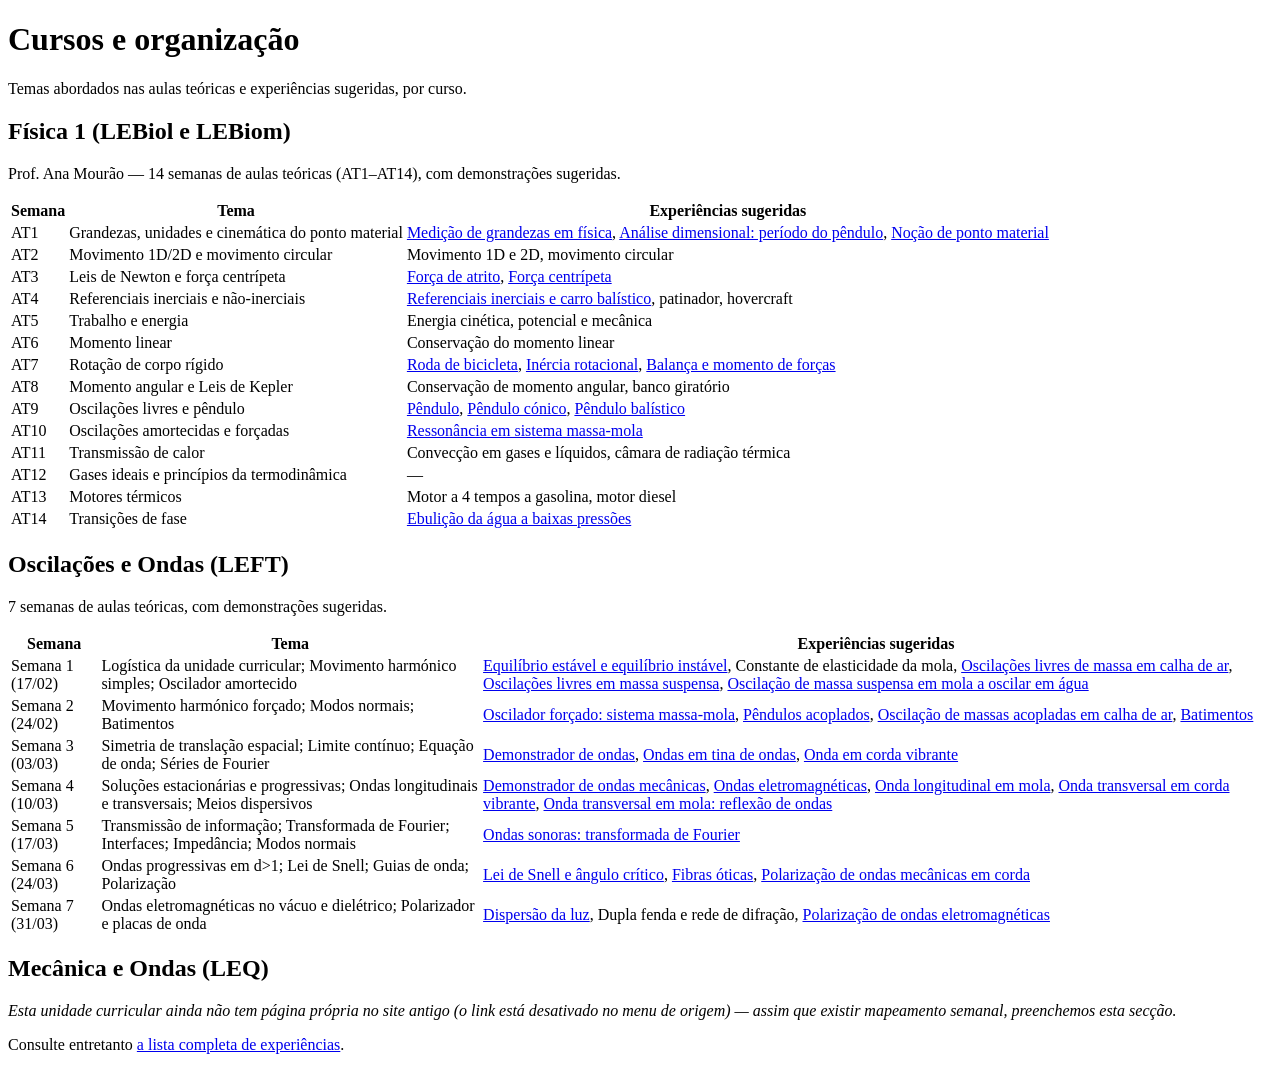
==== cursos.html @ 9d7affc8 "Adicionar ficheiros para replicar site fénix Inclui novo separador de organização" ====
<!DOCTYPE html>
<html lang="pt">
<head>
  <meta charset="UTF-8">
  <meta name="viewport" content="width=device-width, initial-scale=1.0">
  <title>Cursos e organização · LabDEMO</title>
  <link rel="stylesheet" href="css/style.css">
</head>
<body>

  <div id="site-header"></div>

  <main class="container">
    <h1>Cursos e organização</h1>
    <p>Temas abordados nas aulas teóricas e experiências sugeridas, por curso.</p>

    <section id="fisica1">
      <h2>Física 1 (LEBiol e LEBiom)</h2>
      <p>Prof. Ana Mourão — 14 semanas de aulas teóricas (AT1–AT14), com demonstrações sugeridas.</p>
      <table class="course-table">
        <thead>
          <tr><th>Semana</th><th>Tema</th><th>Experiências sugeridas</th></tr>
        </thead>
        <tbody>
          <tr><td>AT1</td><td>Grandezas, unidades e cinemática do ponto material</td><td><a href="experiencia.html?id=medicao-de-grandezas-em-fisica">Medição de grandezas em física</a>, <a href="experiencia.html?id=analise-dimensional-periodo-de-um-pendulo">Análise dimensional: período do pêndulo</a>, <a href="experiencia.html?id=nocao-de-ponto-material">Noção de ponto material</a></td></tr>
          <tr><td>AT2</td><td>Movimento 1D/2D e movimento circular</td><td>Movimento 1D e 2D, movimento circular</td></tr>
          <tr><td>AT3</td><td>Leis de Newton e força centrípeta</td><td><a href="experiencia.html?id=forca-de-atrito">Força de atrito</a>, <a href="experiencia.html?id=forca-centriipeta">Força centrípeta</a></td></tr>
          <tr><td>AT4</td><td>Referenciais inerciais e não-inerciais</td><td><a href="experiencia.html?id=carro-balistico">Referenciais inerciais e carro balístico</a>, patinador, hovercraft</td></tr>
          <tr><td>AT5</td><td>Trabalho e energia</td><td>Energia cinética, potencial e mecânica</td></tr>
          <tr><td>AT6</td><td>Momento linear</td><td>Conservação do momento linear</td></tr>
          <tr><td>AT7</td><td>Rotação de corpo rígido</td><td><a href="experiencia.html?id=rotacao-de-uma-roda-de-bicicleta-e-momento-angular">Roda de bicicleta</a>, <a href="experiencia.html?id=corpos-rigidos-em-rotacao-em-plano-inclinado">Inércia rotacional</a>, <a href="experiencia.html?id=balanca-e-momento-de-forcas">Balança e momento de forças</a></td></tr>
          <tr><td>AT8</td><td>Momento angular e Leis de Kepler</td><td>Conservação de momento angular, banco giratório</td></tr>
          <tr><td>AT9</td><td>Oscilações livres e pêndulo</td><td><a href="experiencia.html?id=pendulo">Pêndulo</a>, <a href="experiencia.html?id=pendulo-conico">Pêndulo cónico</a>, <a href="experiencia.html?id=pendulo-balistico">Pêndulo balístico</a></td></tr>
          <tr><td>AT10</td><td>Oscilações amortecidas e forçadas</td><td><a href="experiencia.html?id=ressonancia-em-sistema-massa-mola">Ressonância em sistema massa-mola</a></td></tr>
          <tr><td>AT11</td><td>Transmissão de calor</td><td>Convecção em gases e líquidos, câmara de radiação térmica</td></tr>
          <tr><td>AT12</td><td>Gases ideais e princípios da termodinâmica</td><td>—</td></tr>
          <tr><td>AT13</td><td>Motores térmicos</td><td>Motor a 4 tempos a gasolina, motor diesel</td></tr>
          <tr><td>AT14</td><td>Transições de fase</td><td><a href="experiencia.html?id=transicao-de-fase-agua-vapor-a-baixa-pressao">Ebulição da água a baixas pressões</a></td></tr>
        </tbody>
      </table>
    </section>

    <section id="oscilacoes-ondas">
      <h2>Oscilações e Ondas (LEFT)</h2>
      <p>7 semanas de aulas teóricas, com demonstrações sugeridas.</p>
      <table class="course-table">
        <thead>
          <tr><th>Semana</th><th>Tema</th><th>Experiências sugeridas</th></tr>
        </thead>
        <tbody>
          <tr><td>Semana 1 (17/02)</td><td>Logística da unidade curricular; Movimento harmónico simples; Oscilador amortecido</td><td><a href="experiencia.html?id=equilibrio-estavel-e-equilibrio-instavel">Equilíbrio estável e equilíbrio instável</a>, Constante de elasticidade da mola, <a href="experiencia.html?id=oscilacoes-livres-de-uma-massa-presa-a-molas-numa-calha">Oscilações livres de massa em calha de ar</a>, <a href="experiencia.html?id=oscilacoes-de-massa-suspensa-a-mola">Oscilações livres em massa suspensa</a>, <a href="experiencia.html?id=oscilacao-de-massa-suspensa-em-mola---amortecidas">Oscilação de massa suspensa em mola a oscilar em água</a></td></tr>
          <tr><td>Semana 2 (24/02)</td><td>Movimento harmónico forçado; Modos normais; Batimentos</td><td><a href="experiencia.html?id=ressonancia-em-sistema-massa-mola">Oscilador forçado: sistema massa-mola</a>, <a href="experiencia.html?id=oscilacoes-de-pendulos-acoplados">Pêndulos acoplados</a>, <a href="experiencia.html?id=oscilacoes-de-duas-massas-acopladas">Oscilação de massas acopladas em calha de ar</a>, <a href="experiencia.html?id=sobreposicao-de-ondas-sonoras-com-frequencias-proximas-batimentos">Batimentos</a></td></tr>
          <tr><td>Semana 3 (03/03)</td><td>Simetria de translação espacial; Limite contínuo; Equação de onda; Séries de Fourier</td><td><a href="experiencia.html?id=demonstrador-de-ondas-mecanicas-transversais">Demonstrador de ondas</a>, <a href="experiencia.html?id=ondas-em-tina-de-ondas-com-agua">Ondas em tina de ondas</a>, <a href="experiencia.html?id=ondas-transversais-em-corda-nocoes-fundamentais">Onda em corda vibrante</a></td></tr>
          <tr><td>Semana 4 (10/03)</td><td>Soluções estacionárias e progressivas; Ondas longitudinais e transversais; Meios dispersivos</td><td><a href="experiencia.html?id=demonstrador-de-ondas-mecanicas-transversais">Demonstrador de ondas mecânicas</a>, <a href="experiencia.html?id=lampadas-espetrais">Ondas eletromagnéticas</a>, <a href="experiencia.html?id=ondas-longitudunais-em-mola">Onda longitudinal em mola</a>, <a href="experiencia.html?id=ondas-transversais-em-corda-nocoes-fundamentais">Onda transversal em corda vibrante</a>, <a href="experiencia.html?id=mola-reflexao-de-onda-em-extremidade-livre-ou-fixa">Onda transversal em mola: reflexão de ondas</a></td></tr>
          <tr><td>Semana 5 (17/03)</td><td>Transmissão de informação; Transformada de Fourier; Interfaces; Impedância; Modos normais</td><td><a href="experiencia.html?id=ondas-sonoras-transformada-de-fourier-de-um-sinal-sonoro">Ondas sonoras: transformada de Fourier</a></td></tr>
          <tr><td>Semana 6 (24/03)</td><td>Ondas progressivas em d&gt;1; Lei de Snell; Guias de onda; Polarização</td><td><a href="experiencia.html?id=lei-de-snell-decartes-e-angulo-critico-na-fronteira-agua-ar">Lei de Snell e ângulo crítico</a>, <a href="experiencia.html?id=fibras-oticas">Fibras óticas</a>, <a href="experiencia.html?id=polarizacao-de-ondas-mecanicas">Polarização de ondas mecânicas em corda</a></td></tr>
          <tr><td>Semana 7 (31/03)</td><td>Ondas eletromagnéticas no vácuo e dielétrico; Polarizador e placas de onda</td><td><a href="experiencia.html?id=dispersao-de-luz">Dispersão da luz</a>, Dupla fenda e rede de difração, <a href="experiencia.html?id=polarizacao-de-ondas-eletromagneticas-e-filtros-polarizadores">Polarização de ondas eletromagnéticas</a></td></tr>
        </tbody>
      </table>
    </section>

    <section id="mecanica-ondas">
      <h2>Mecânica e Ondas (LEQ)</h2>
      <p><em>Esta unidade curricular ainda não tem página própria no site antigo (o link está desativado no menu de origem) — assim que existir mapeamento semanal, preenchemos esta secção.</em></p>
      <p>Consulte entretanto <a href="experiencias.html">a lista completa de experiências</a>.</p>
    </section>
  </main>

  <div id="site-footer"></div>

  <script src="js/nav.js"></script>
</body>
</html>
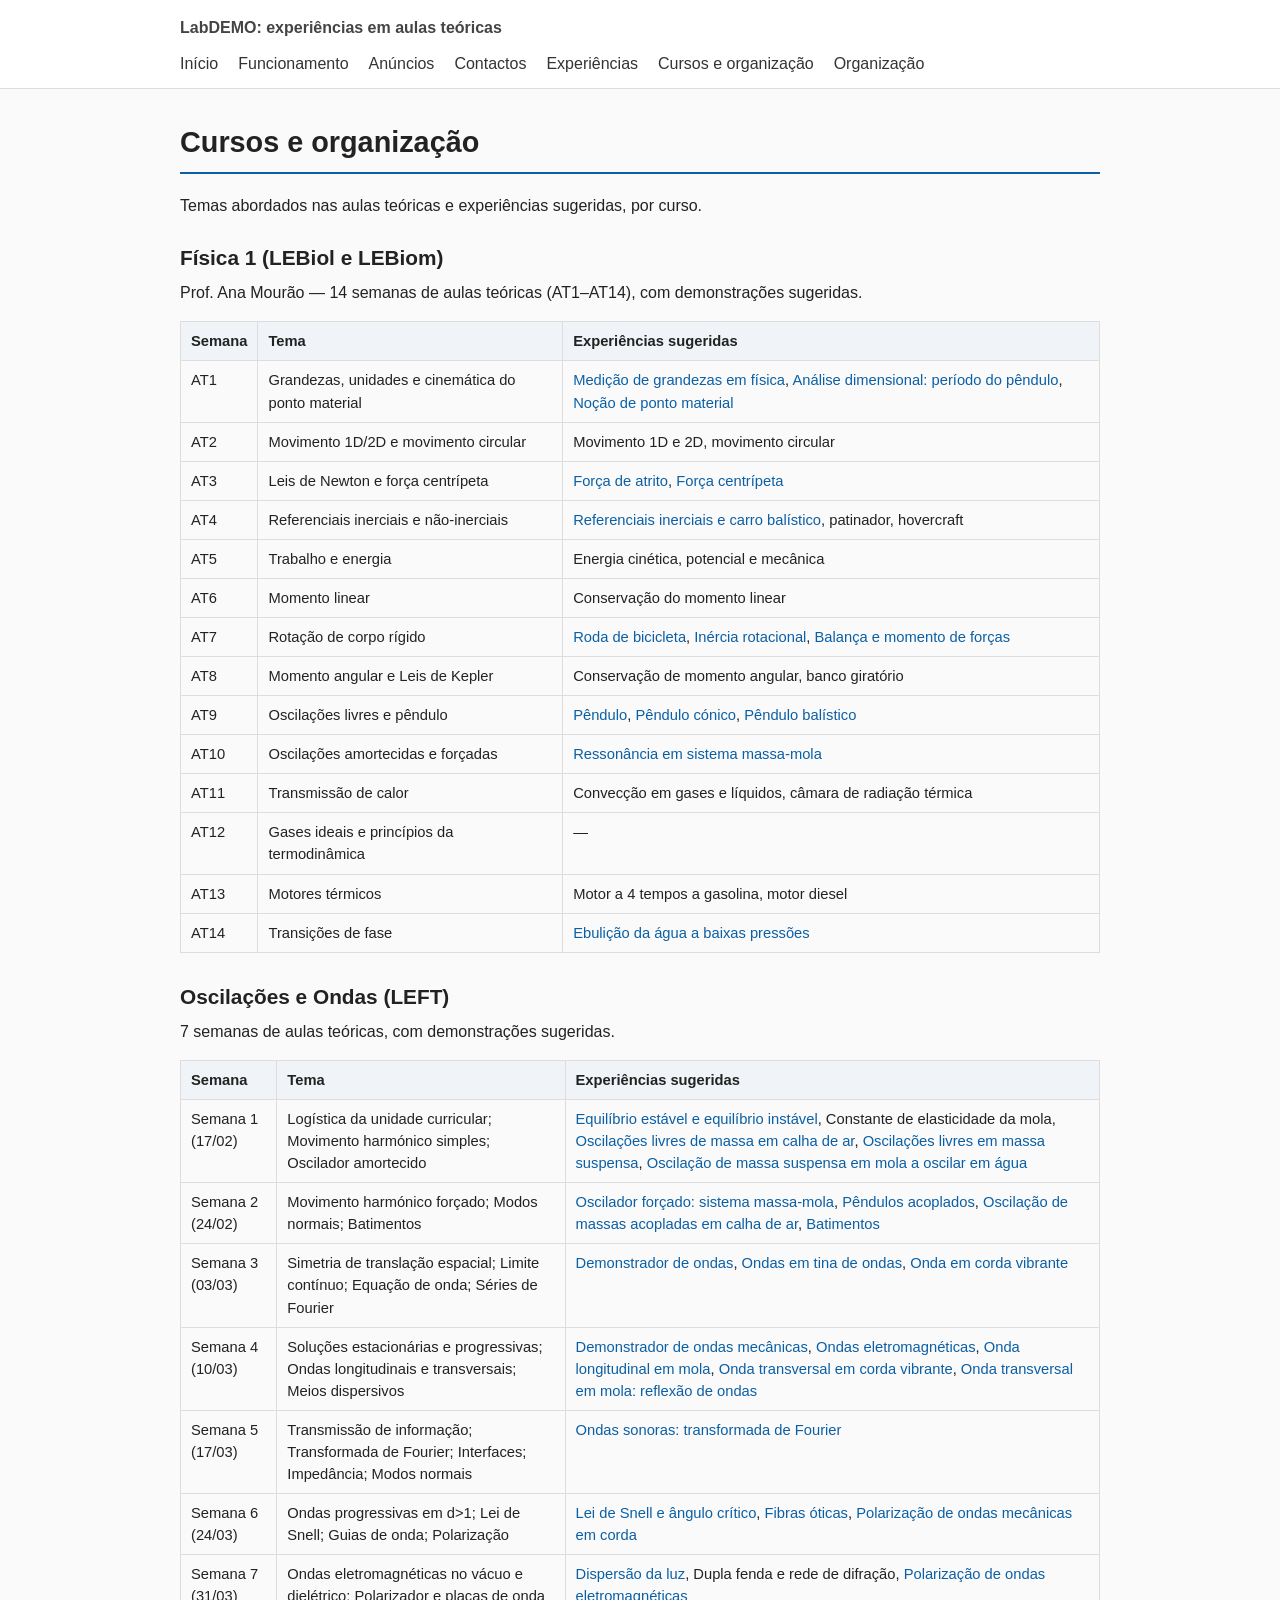
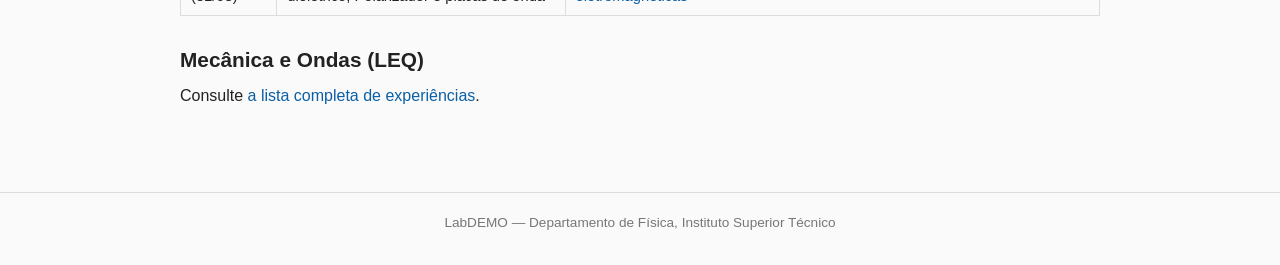
==== commit 320336dc: "Update 'Mecânica e Ondas' section content Removed placeholder text for 'Mecânica e Ondas' section." ====
--- a/cursos.html
+++ b/cursos.html
@@ -61,8 +61,7 @@
 
     <section id="mecanica-ondas">
       <h2>Mecânica e Ondas (LEQ)</h2>
-      <p><em>Esta unidade curricular ainda não tem página própria no site antigo (o link está desativado no menu de origem) — assim que existir mapeamento semanal, preenchemos esta secção.</em></p>
-      <p>Consulte entretanto <a href="experiencias.html">a lista completa de experiências</a>.</p>
+      <p>Consulte <a href="experiencias.html">a lista completa de experiências</a>.</p>
     </section>
   </main>
 
--- a/css/style.css
+++ b/css/style.css
@@ -0,0 +1,281 @@
+/* ---------- Reset & base ---------- */
+* {
+  box-sizing: border-box;
+  margin: 0;
+  padding: 0;
+}
+
+body {
+  font-family: -apple-system, "Segoe UI", Arial, sans-serif;
+  color: #222;
+  background: #fafafa;
+  line-height: 1.5;
+}
+
+a {
+  color: #0b5fa5;
+  text-decoration: none;
+}
+a:hover {
+  text-decoration: underline;
+}
+
+.container {
+  max-width: 960px;
+  margin: 0 auto;
+  padding: 32px 20px;
+}
+
+h1 {
+  font-size: 1.8rem;
+  margin-bottom: 20px;
+  border-bottom: 2px solid #0b5fa5;
+  padding-bottom: 8px;
+}
+
+h2 {
+  font-size: 1.3rem;
+  margin: 24px 0 8px;
+}
+
+p {
+  margin-bottom: 12px;
+}
+
+/* ---------- Header / Nav (built by js/nav.js) ---------- */
+.site-header {
+  background: #fff;
+  border-bottom: 1px solid #ddd;
+}
+
+.site-header .top-bar {
+  max-width: 960px;
+  margin: 0 auto;
+  padding: 16px 20px 0;
+  display: flex;
+  align-items: center;
+  gap: 12px;
+}
+
+.site-header .top-bar img {
+  height: 32px;
+}
+
+.site-header .top-bar span {
+  font-weight: 600;
+  color: #444;
+}
+
+.site-nav {
+  max-width: 960px;
+  margin: 0 auto;
+  padding: 12px 20px;
+  display: flex;
+  flex-wrap: wrap;
+  gap: 20px;
+}
+
+.site-nav a {
+  color: #333;
+  font-weight: 500;
+}
+
+.site-nav .dropdown {
+  position: relative;
+}
+
+.site-nav .dropdown-menu {
+  display: none;
+  position: absolute;
+  top: 100%;
+  left: 0;
+  background: #fff;
+  border: 1px solid #ddd;
+  box-shadow: 0 4px 10px rgba(0,0,0,0.08);
+  min-width: 220px;
+  padding: 8px 0;
+  z-index: 10;
+}
+
+.site-nav .dropdown-menu a {
+  display: block;
+  padding: 8px 16px;
+}
+
+.site-nav .dropdown:hover .dropdown-menu,
+.site-nav .dropdown:focus-within .dropdown-menu {
+  display: block;
+}
+
+/* ---------- Home page ---------- */
+.home-layout {
+  display: flex;
+  gap: 24px;
+  flex-wrap: wrap;
+}
+
+.home-photo {
+  width: 280px;
+  max-width: 100%;
+  height: auto;
+  border-radius: 4px;
+}
+
+.home-text {
+  flex: 1;
+  min-width: 260px;
+}
+
+/* ---------- Tables (courses page) ---------- */
+.course-table {
+  width: 100%;
+  border-collapse: collapse;
+  margin: 16px 0 28px;
+}
+.course-table th,
+.course-table td {
+  border: 1px solid #ddd;
+  padding: 8px 10px;
+  text-align: left;
+  vertical-align: top;
+  font-size: 0.92rem;
+}
+.course-table th {
+  background: #f0f4f8;
+}
+
+ul {
+  margin: 0 0 16px 20px;
+}
+li {
+  margin-bottom: 6px;
+}
+
+/* ---------- Organização (blueprint) ---------- */
+.dummy-notice {
+  color: #a15c00;
+  background: #fff6e5;
+  border: 1px solid #f0d9a8;
+  padding: 8px 12px;
+  border-radius: 4px;
+  display: inline-block;
+}
+
+.shelf-search {
+  display: flex;
+  gap: 8px;
+  margin: 20px 0 4px;
+}
+
+.shelf-search input {
+  flex: 1;
+  max-width: 360px;
+  padding: 8px 12px;
+  border: 1px solid #bbb;
+  border-radius: 4px;
+  font-size: 0.95rem;
+}
+
+.shelf-search-feedback {
+  min-height: 1.2em;
+  margin-bottom: 4px;
+  font-size: 0.9rem;
+  color: #555;
+}
+
+.shelf-group.shelf-highlight .shelf {
+  stroke: #a15c00;
+  stroke-width: 4;
+  filter: drop-shadow(0 0 6px rgba(161, 92, 0, 0.6));
+}
+
+.floor-tabs {
+  display: flex;
+  gap: 8px;
+  margin: 20px 0 12px;
+}
+
+.floor-tabs button {
+  padding: 8px 16px;
+  border: 1px solid #bbb;
+  background: #fff;
+  border-radius: 4px;
+  cursor: pointer;
+  font-size: 0.95rem;
+}
+
+.floor-tabs button.active {
+  background: #0b5fa5;
+  color: #fff;
+  border-color: #0b5fa5;
+}
+
+#floor-plan-container {
+  border: 1px solid #ddd;
+  border-radius: 4px;
+  background: #fff;
+  padding: 8px;
+  overflow-x: auto;
+}
+
+.shelf {
+  cursor: pointer;
+  fill: #0b5fa5;
+  stroke: #08406e;
+  stroke-width: 2;
+  transition: fill 0.15s;
+}
+.shelf:hover {
+  fill: #1a7fd6;
+}
+.shelf.door {
+  cursor: default;
+  fill: #999;
+  stroke: #666;
+}
+.shelf-label {
+  fill: #fff;
+  font-size: 22px;
+  font-weight: 600;
+  text-anchor: middle;
+  dominant-baseline: middle;
+  pointer-events: none;
+}
+
+.shelf-panel {
+  margin-top: 20px;
+  border: 1px solid #ddd;
+  border-radius: 4px;
+  padding: 20px;
+  background: #fff;
+  position: relative;
+}
+.shelf-panel-close {
+  position: absolute;
+  top: 12px;
+  right: 16px;
+  border: none;
+  background: none;
+  font-size: 1.4rem;
+  cursor: pointer;
+  color: #666;
+}
+.shelf-category {
+  list-style: none;
+  margin: 14px 0 4px;
+  font-weight: 600;
+  color: #a15c00;
+}
+.shelf-category:first-child {
+  margin-top: 0;
+}
+
+/* ---------- Footer ---------- */
+.site-footer {
+  border-top: 1px solid #ddd;
+  margin-top: 40px;
+  padding: 20px;
+  text-align: center;
+  color: #777;
+  font-size: 0.85rem;
+}
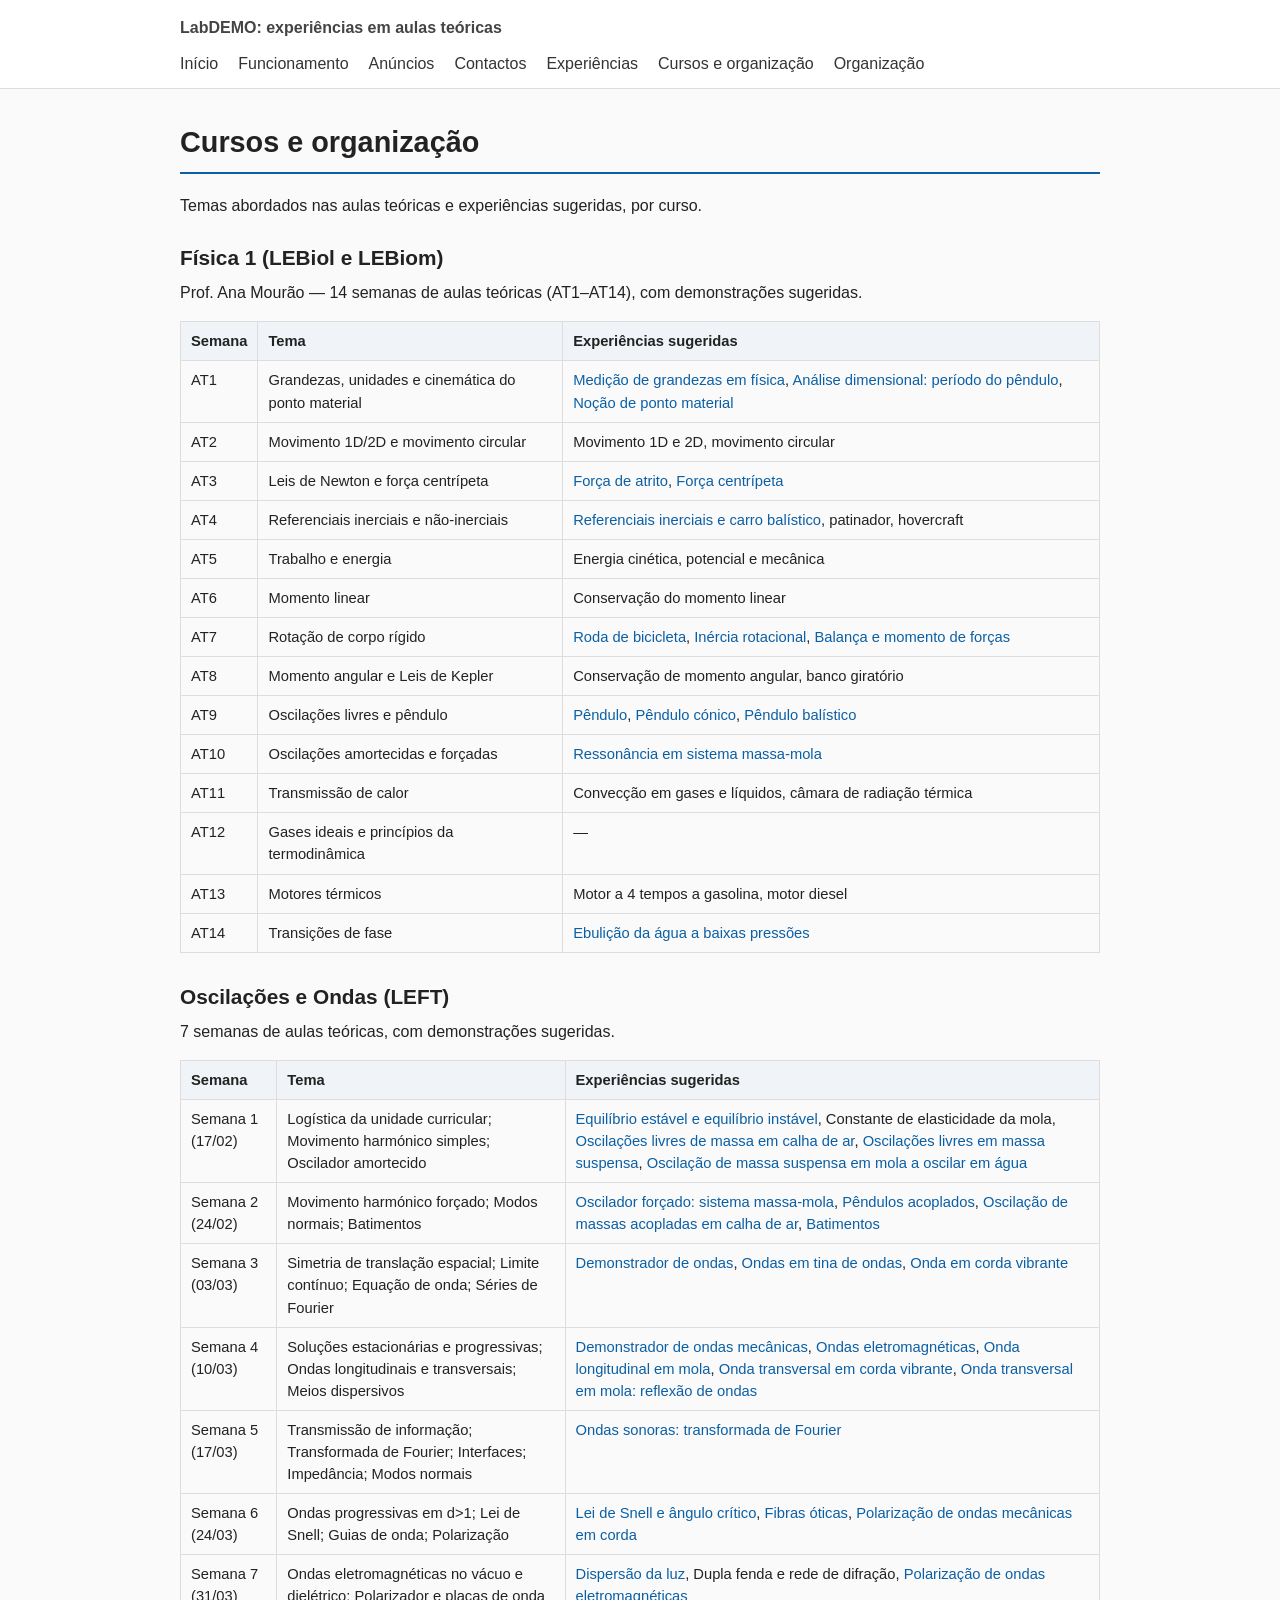
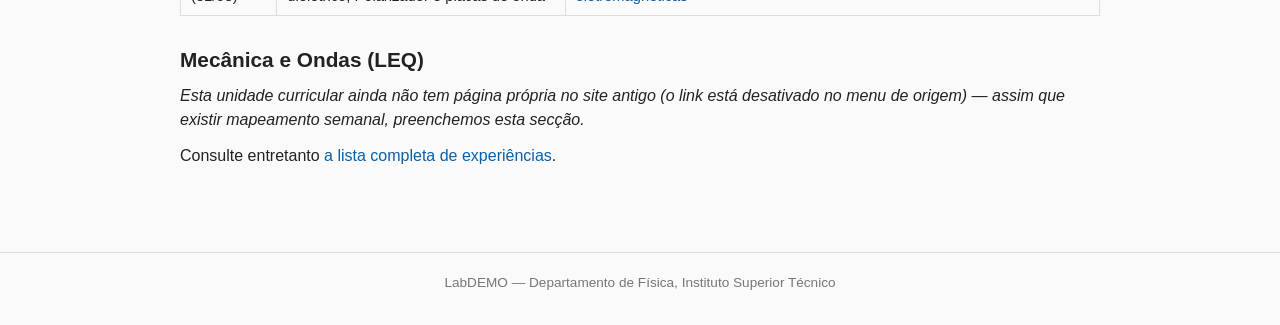
==== commit 975930f9: "Add files via upload" ====
--- a/cursos.html
+++ b/cursos.html
@@ -61,7 +61,8 @@
 
     <section id="mecanica-ondas">
       <h2>Mecânica e Ondas (LEQ)</h2>
-      <p>Consulte <a href="experiencias.html">a lista completa de experiências</a>.</p>
+      <p><em>Esta unidade curricular ainda não tem página própria no site antigo (o link está desativado no menu de origem) — assim que existir mapeamento semanal, preenchemos esta secção.</em></p>
+      <p>Consulte entretanto <a href="experiencias.html">a lista completa de experiências</a>.</p>
     </section>
   </main>
 
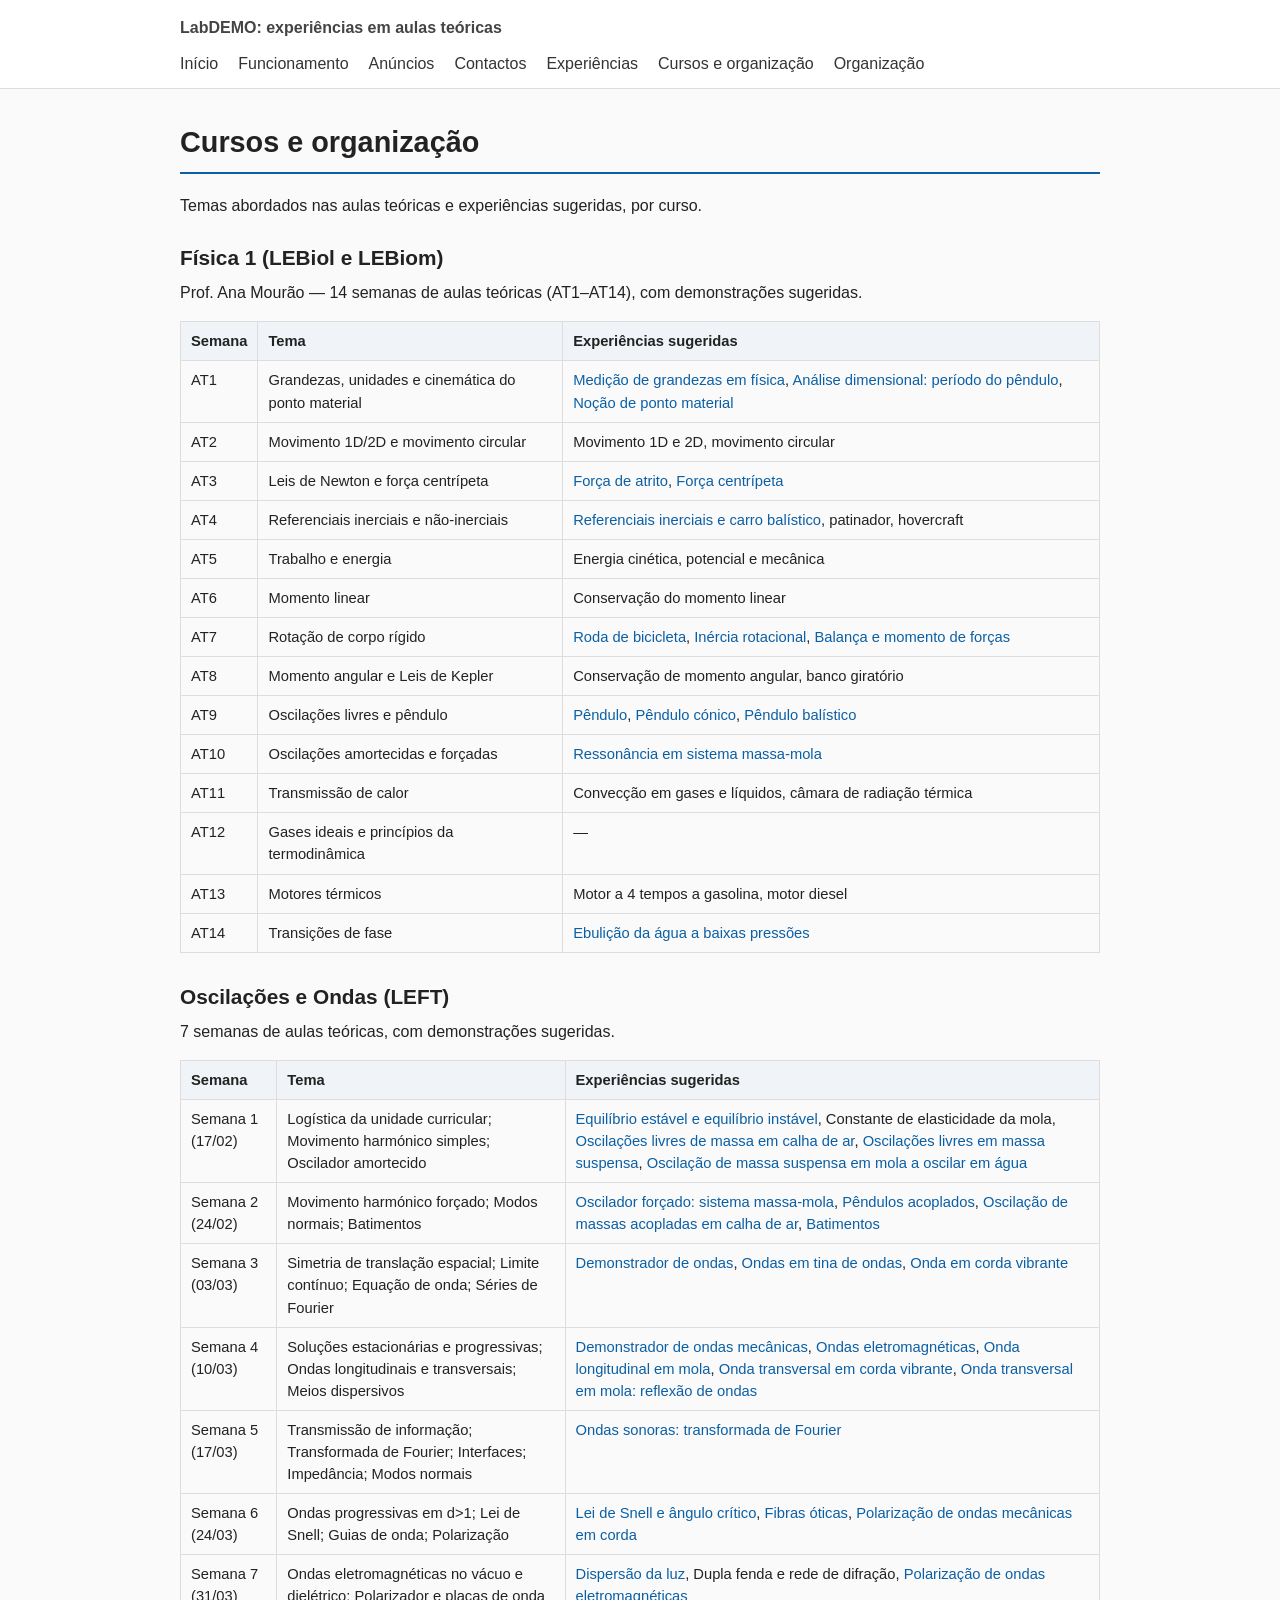
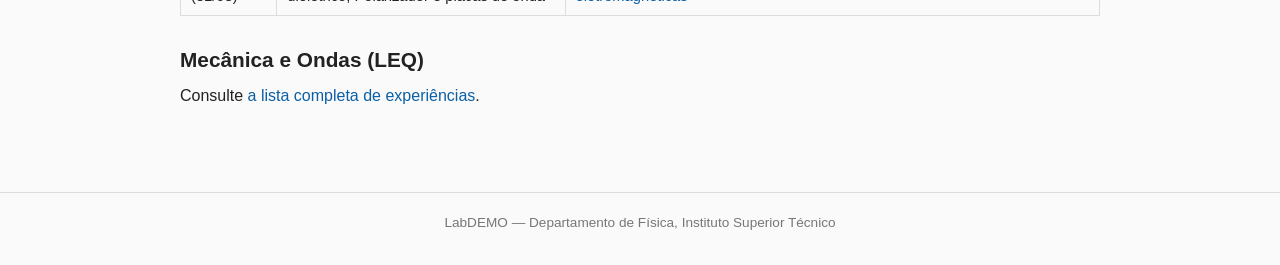
==== commit 932eff5f: "Update 'Mecânica e Ondas' section content Removed placeholder text for 'Mecânica e Ondas' section." ====
--- a/cursos.html
+++ b/cursos.html
@@ -61,8 +61,7 @@
 
     <section id="mecanica-ondas">
       <h2>Mecânica e Ondas (LEQ)</h2>
-      <p><em>Esta unidade curricular ainda não tem página própria no site antigo (o link está desativado no menu de origem) — assim que existir mapeamento semanal, preenchemos esta secção.</em></p>
-      <p>Consulte entretanto <a href="experiencias.html">a lista completa de experiências</a>.</p>
+      <p>Consulte <a href="experiencias.html">a lista completa de experiências</a>.</p>
     </section>
   </main>
 
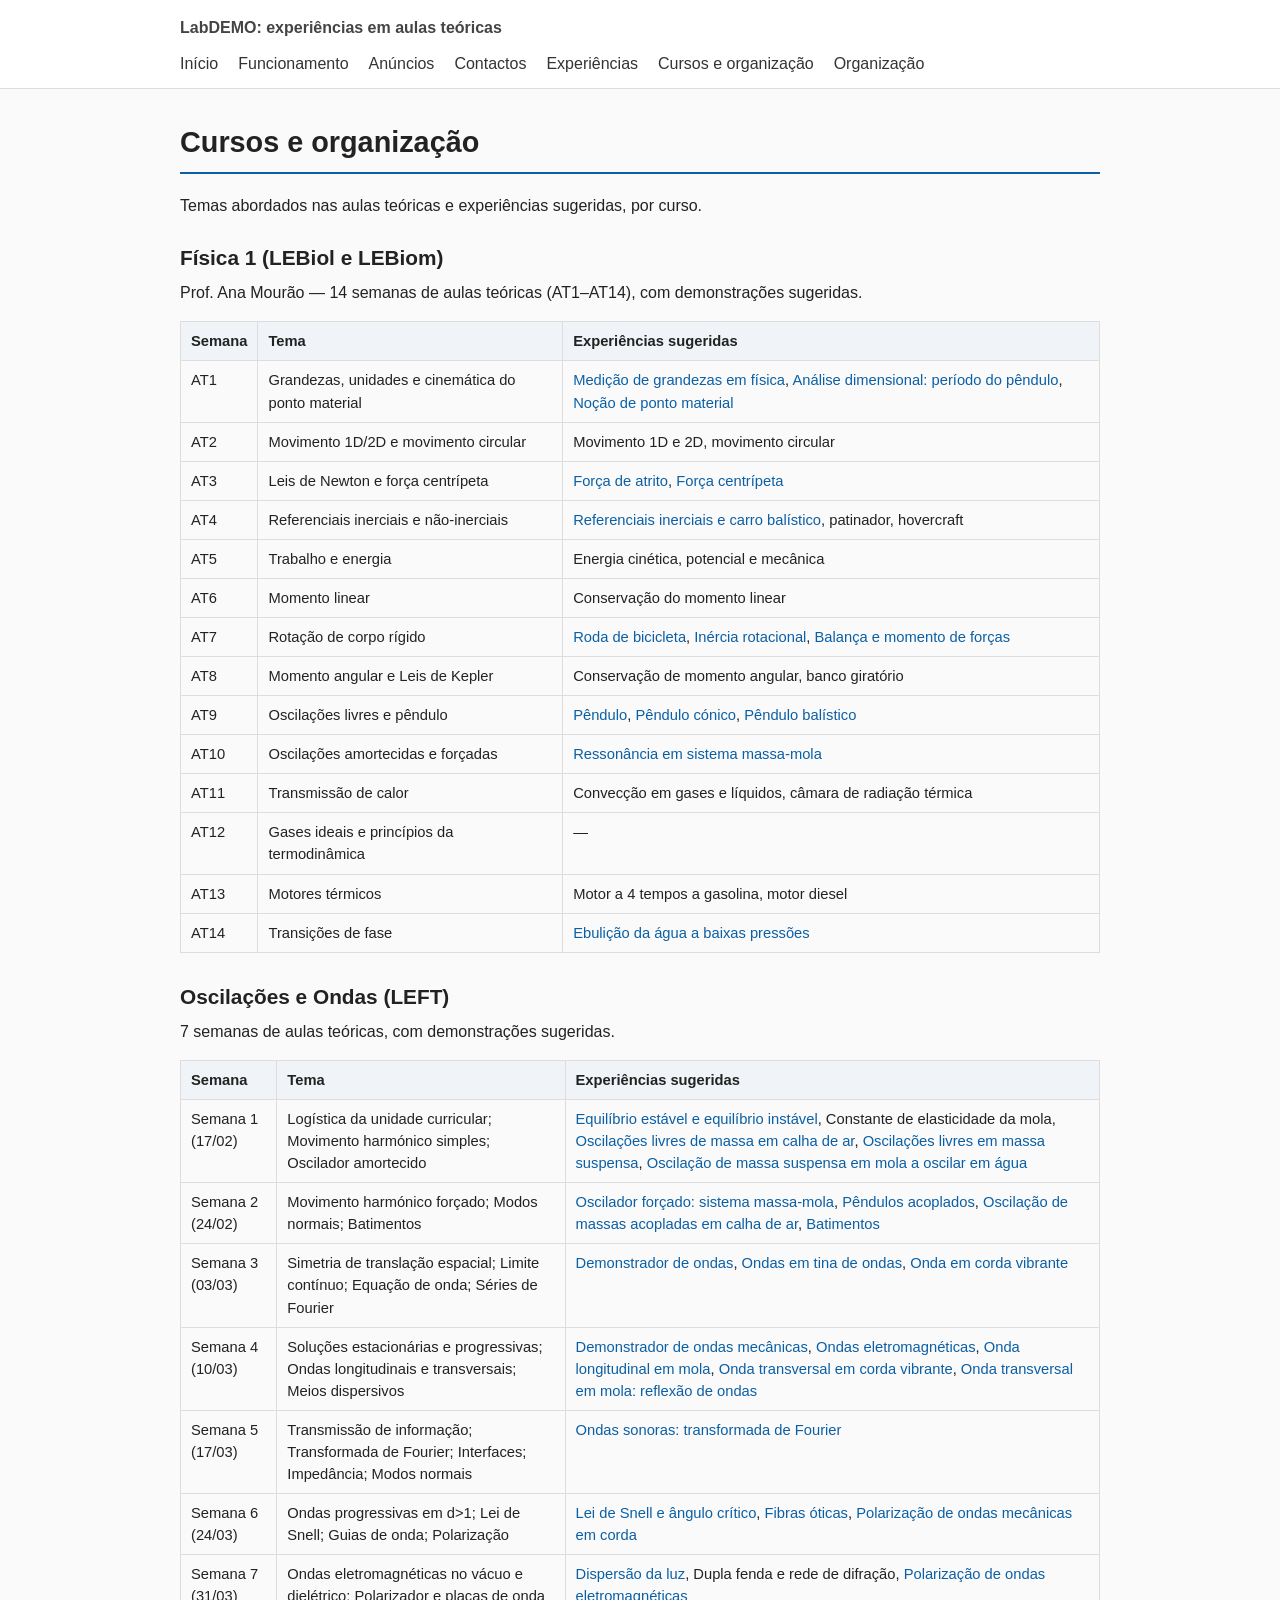
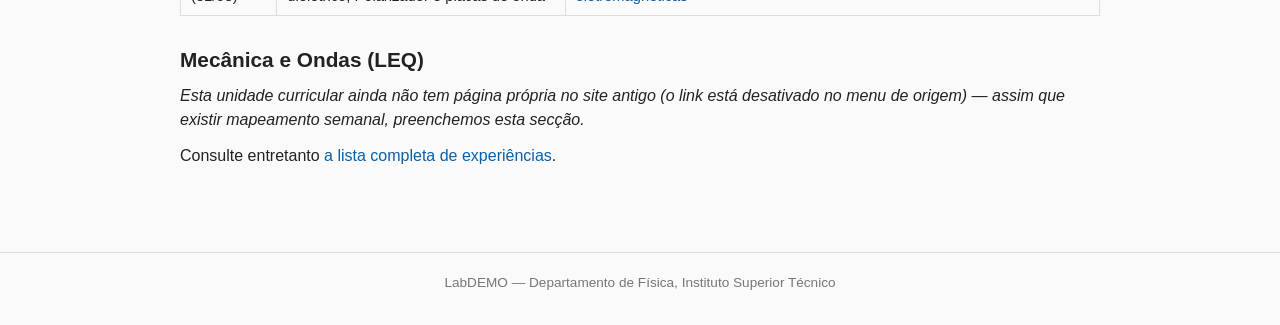
==== commit b685fba8: "Add files via upload" ====
--- a/cursos.html
+++ b/cursos.html
@@ -61,7 +61,8 @@
 
     <section id="mecanica-ondas">
       <h2>Mecânica e Ondas (LEQ)</h2>
-      <p>Consulte <a href="experiencias.html">a lista completa de experiências</a>.</p>
+      <p><em>Esta unidade curricular ainda não tem página própria no site antigo (o link está desativado no menu de origem) — assim que existir mapeamento semanal, preenchemos esta secção.</em></p>
+      <p>Consulte entretanto <a href="experiencias.html">a lista completa de experiências</a>.</p>
     </section>
   </main>
 
